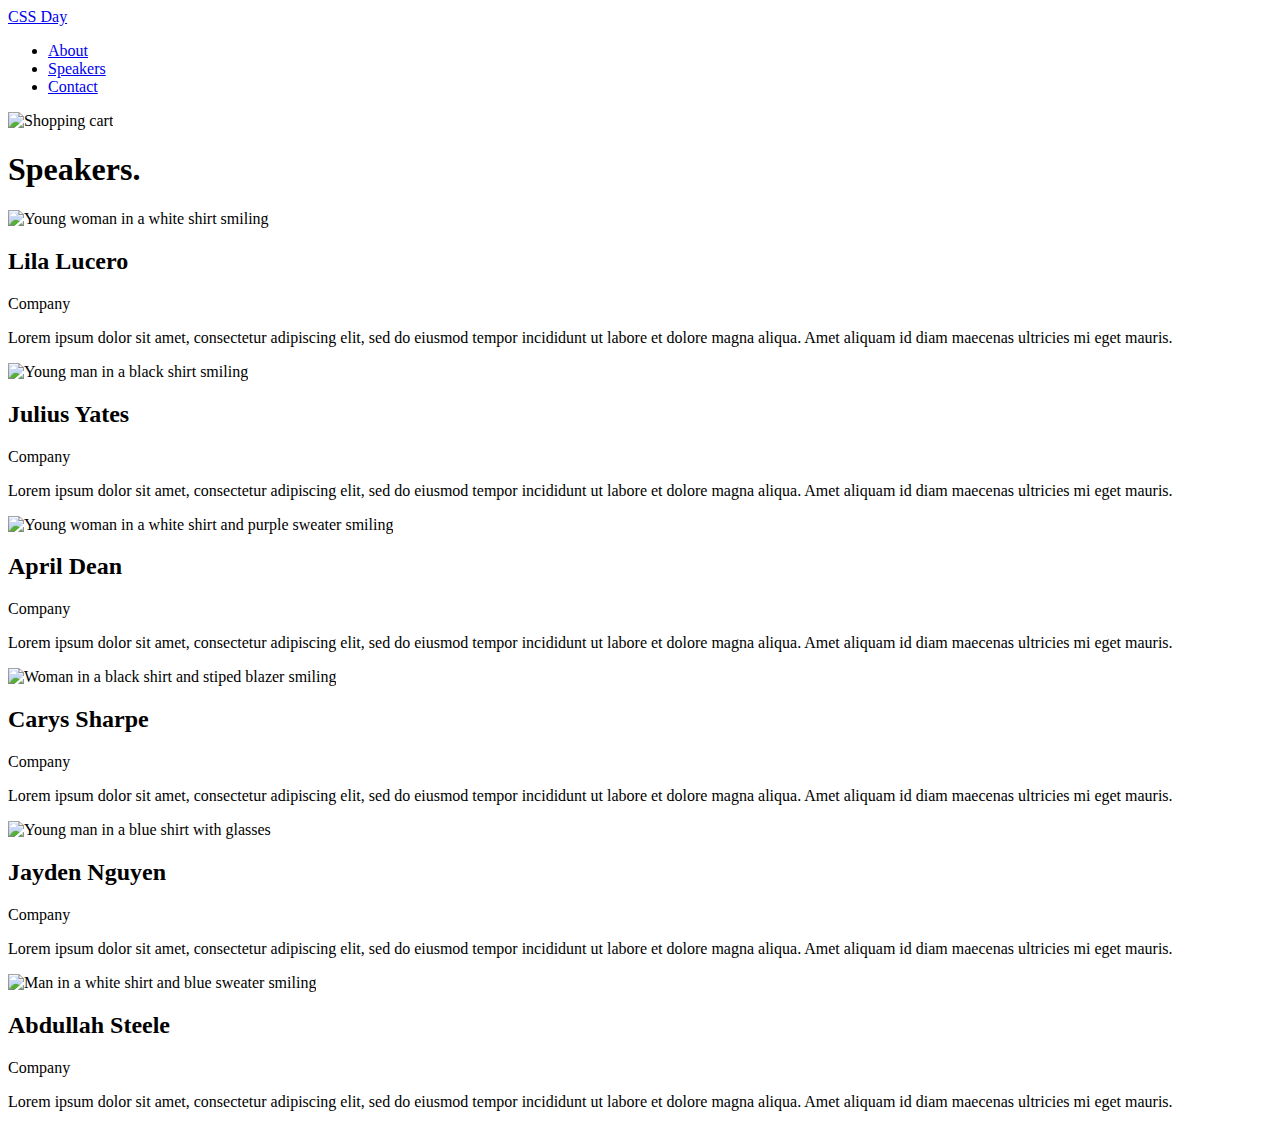
==== speakers.html @ 46b89c34 "Header layout and styling" ====
<!DOCTYPE html>
<html lang="en">

<head>
    <meta charset="UTF-8">
    <meta http-equiv="X-UA-Compatible" content="IE=edge">
    <meta name="viewport" content="width=device-width, initial-scale=1.0">
    <title>CSS Day Speakers</title>
</head>

<body>
    <header class="header">
        <a class="header__link" href="/">CSS Day</a>
        <nav class="nav">
            <ul class="nav__list">
                <li class="nav__list-item"><a href="#">About</a></li>
                <li class="nav__list-item"><a href="speakers.html">Speakers</a></li>
                <li class="nav__list-item"><a href="#">Contact</a></li>
            </ul>
        </nav>
        <img src="./icons/shopping-cart.svg" alt="Shopping cart">
    </header>
    <main>
        <h1>Speakers.</h1>
        <div>
            <img src="https://images.unsplash.com/photo-1611432579699-484f7990b127?ixlib=rb-4.0.3&ixid=MnwxMjA3fDB8MHxwaG90by1wYWdlfHx8fGVufDB8fHx8&auto=format&fit=crop&w=1770&q=80"
                alt="Young woman in a white shirt smiling">
            <h2>Lila Lucero</h2>
            <p>Company</p>
            <p>Lorem ipsum dolor sit amet, consectetur adipiscing elit, sed do eiusmod tempor incididunt ut labore et
                dolore magna aliqua. Amet aliquam id diam maecenas ultricies mi eget mauris.</p>
        </div>

        <div>
            <img src="https://images.unsplash.com/photo-1633332755192-727a05c4013d?ixlib=rb-4.0.3&ixid=MnwxMjA3fDB8MHxwaG90by1wYWdlfHx8fGVufDB8fHx8&auto=format&fit=crop&w=1180&q=80"
                alt="Young man in a black shirt smiling">
            <h2>Julius Yates</h2>
            <p>Company</p>
            <p>Lorem ipsum dolor sit amet, consectetur adipiscing elit, sed do eiusmod tempor incididunt ut labore et
                dolore magna aliqua. Amet aliquam id diam maecenas ultricies mi eget mauris.</p>
        </div>

        <div>
            <img src="https://images.unsplash.com/photo-1627161683077-e34782c24d81?ixlib=rb-4.0.3&ixid=MnwxMjA3fDB8MHxwaG90by1wYWdlfHx8fGVufDB8fHx8&auto=format&fit=crop&w=806&q=80"
                alt="Young woman in a white shirt and purple sweater smiling">
            <h2>April Dean</h2>
            <p>Company</p>
            <p>Lorem ipsum dolor sit amet, consectetur adipiscing elit, sed do eiusmod tempor incididunt ut labore et
                dolore magna aliqua. Amet aliquam id diam maecenas ultricies mi eget mauris.</p>
        </div>

        <div>
            <img src="https://images.unsplash.com/photo-1573497019940-1c28c88b4f3e?ixlib=rb-4.0.3&ixid=MnwxMjA3fDB8MHxwaG90by1wYWdlfHx8fGVufDB8fHx8&auto=format&fit=crop&w=774&q=80"
                alt="Woman in a black shirt and stiped blazer smiling">
            <h2>Carys Sharpe</h2>
            <p>Company</p>
            <p>Lorem ipsum dolor sit amet, consectetur adipiscing elit, sed do eiusmod tempor incididunt ut labore et
                dolore magna aliqua. Amet aliquam id diam maecenas ultricies mi eget mauris.</p>
        </div>

        <div>
            <img src="https://images.unsplash.com/photo-1540569014015-19a7be504e3a?ixlib=rb-4.0.3&ixid=MnwxMjA3fDB8MHxwaG90by1wYWdlfHx8fGVufDB8fHx8&auto=format&fit=crop&w=1035&q=80"
                alt="Young man in a blue shirt with glasses">
            <h2>Jayden Nguyen</h2>
            <p>Company</p>
            <p>Lorem ipsum dolor sit amet, consectetur adipiscing elit, sed do eiusmod tempor incididunt ut labore et
                dolore magna aliqua. Amet aliquam id diam maecenas ultricies mi eget mauris.</p>
        </div>

        <div>
            <img src="https://images.unsplash.com/photo-1629425733761-caae3b5f2e50?ixlib=rb-4.0.3&ixid=MnwxMjA3fDB8MHxwaG90by1wYWdlfHx8fGVufDB8fHx8&auto=format&fit=crop&w=774&q=80"
                alt="Man in a white shirt and blue sweater smiling">
            <h2>Abdullah Steele</h2>
            <p>Company</p>
            <p>Lorem ipsum dolor sit amet, consectetur adipiscing elit, sed do eiusmod tempor incididunt ut labore et
                dolore magna aliqua. Amet aliquam id diam maecenas ultricies mi eget mauris.</p>
        </div>
    </main>
</body>

</html>
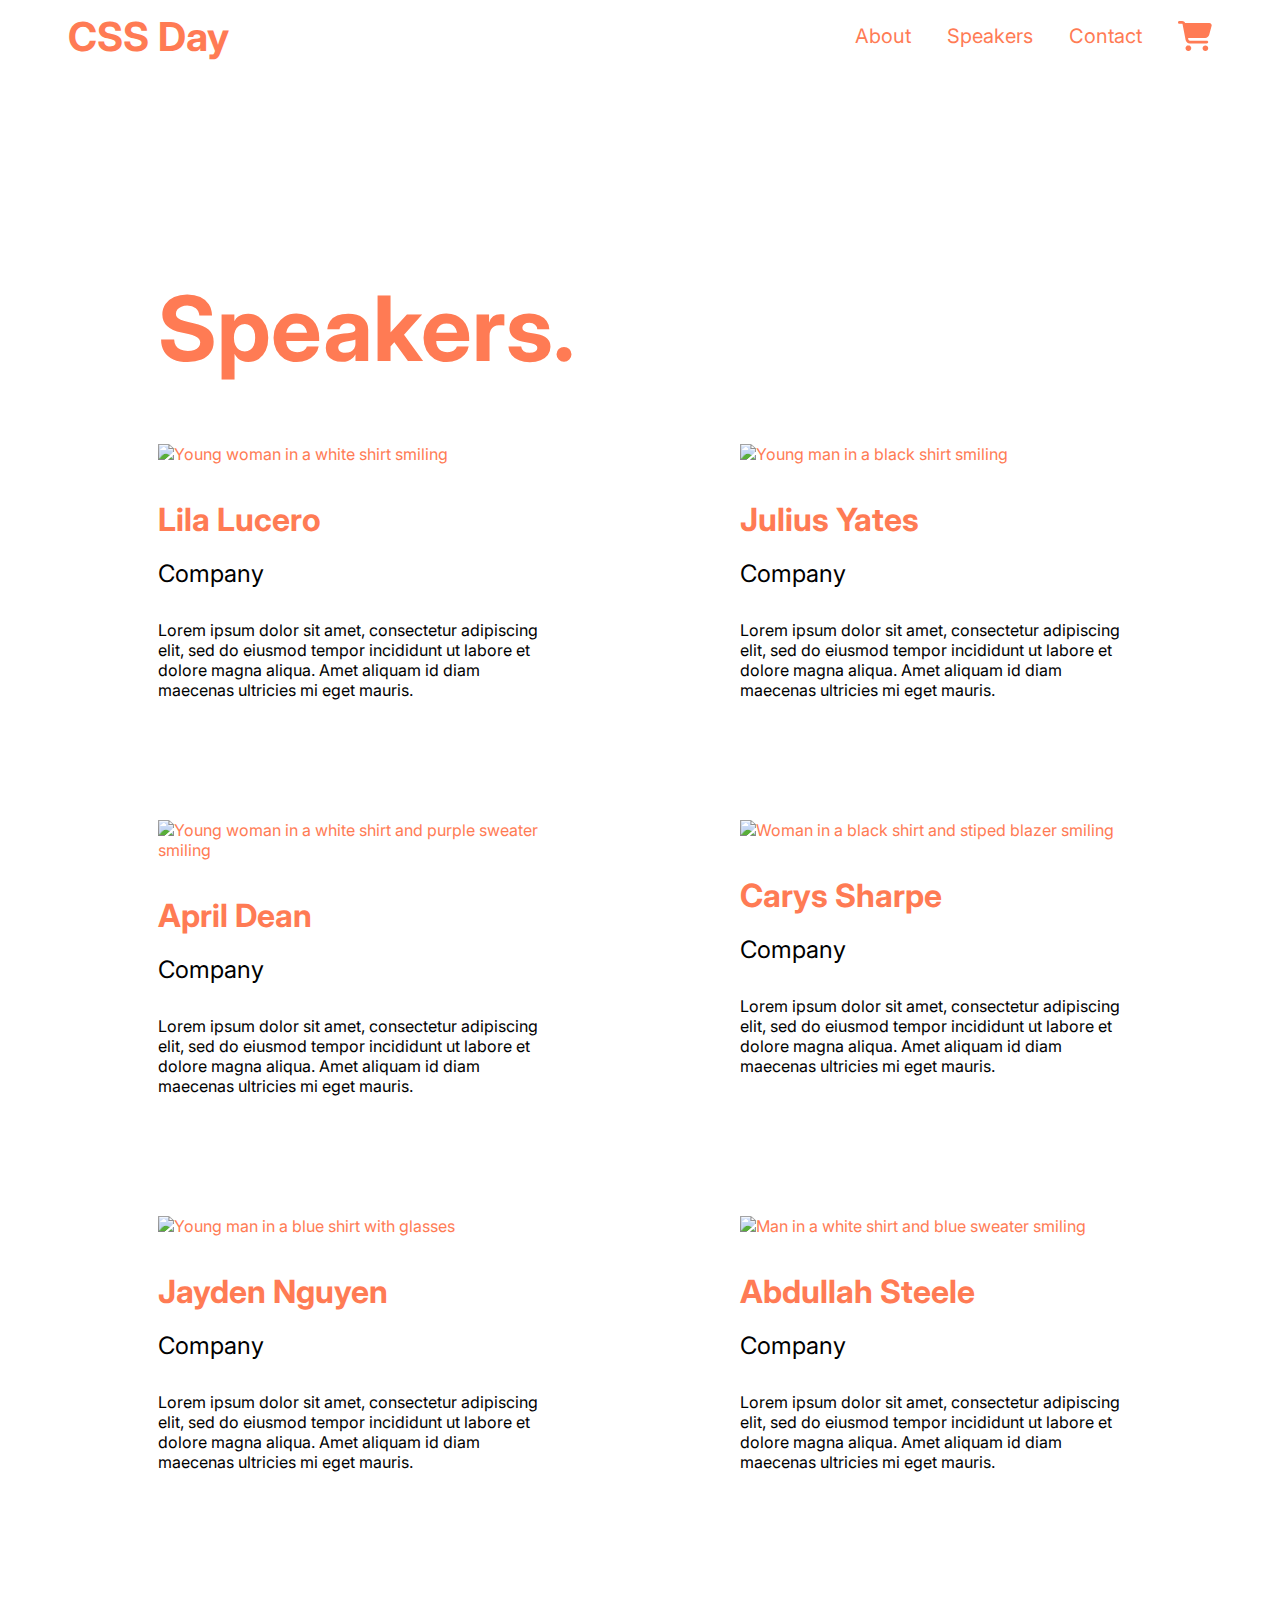
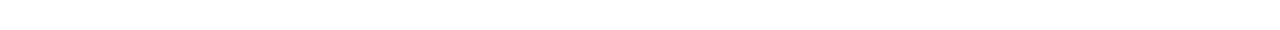
==== commit 1f082c36: "Add Responsive Layout" ====
--- a/speakers.html
+++ b/speakers.html
@@ -6,10 +6,31 @@
     <meta http-equiv="X-UA-Compatible" content="IE=edge">
     <meta name="viewport" content="width=device-width, initial-scale=1.0">
     <title>CSS Day Speakers</title>
+    <link href="https://fonts.googleapis.com/css2?family=Inter:wght@400;700&display=swap" rel="stylesheet">
+    <link rel="stylesheet" href="./styles/speakers.css">
 </head>
 
-<body>
+<body class="body body--secondary speakers">
     <header class="header">
+        <svg class="menu" width="33" height="36" viewBox="0 0 21 24" fill="none" xmlns="http://www.w3.org/2000/svg">
+            <path
+                d="M0 4.5C0 3.67031 0.670312 3 1.5 3H19.5C20.3297 3 21 3.67031 21 4.5C21 5.32969 20.3297 6 19.5 6H1.5C0.670312 6 0 5.32969 0 4.5ZM0 12C0 11.1703 0.670312 10.5 1.5 10.5H19.5C20.3297 10.5 21 11.1703 21 12C21 12.8297 20.3297 13.5 19.5 13.5H1.5C0.670312 13.5 0 12.8297 0 12ZM21 19.5C21 20.3297 20.3297 21 19.5 21H1.5C0.670312 21 0 20.3297 0 19.5C0 18.6703 0.670312 18 1.5 18H19.5C20.3297 18 21 18.6703 21 19.5Z"
+                fill="#FF7B54" />
+        </svg>
+
+        <svg class="close" width="30" height="34" viewBox="0 0 19 23" fill="none" xmlns="http://www.w3.org/2000/svg">
+            <g clip-path="url(#clip0_2_236)">
+                <path
+                    d="M18.2424 3.79587C18.7897 3.18493 18.7025 2.27751 18.0438 1.76989C17.385 1.26227 16.4065 1.34313 15.8591 1.95407L9.30048 9.25387L2.74181 1.95407C2.19445 1.34313 1.21598 1.26227 0.557204 1.76989C-0.101569 2.27751 -0.188759 3.18493 0.358604 3.79587L7.28056 11.5L0.358604 19.2041C-0.188759 19.815 -0.101569 20.7224 0.557204 21.23C1.21598 21.7377 2.19445 21.6568 2.74181 21.0459L9.30048 13.7461L15.8591 21.0459C16.4065 21.6568 17.385 21.7377 18.0438 21.23C18.7025 20.7224 18.7897 19.815 18.2424 19.2041L11.3204 11.5L18.2424 3.79587Z"
+                    fill="#FF7B54" />
+            </g>
+            <defs>
+                <clipPath id="clip0_2_236">
+                    <rect width="18.6006" height="23" fill="white" />
+                </clipPath>
+            </defs>
+        </svg>
+
         <a class="header__link" href="/">CSS Day</a>
         <nav class="nav">
             <ul class="nav__list">
@@ -18,64 +39,93 @@
                 <li class="nav__list-item"><a href="#">Contact</a></li>
             </ul>
         </nav>
-        <img src="./icons/shopping-cart.svg" alt="Shopping cart">
+        <svg class="shopping-cart-icon--primary" width="34" height="30" viewBox="0 0 34 30" fill="none"
+            xmlns="http://www.w3.org/2000/svg">
+            <g clip-path="url(#clip0_5_286)">
+                <path
+                    d="M0 1.40625C0 0.626953 0.631597 0 1.41667 0H4.10243C5.40104 0 6.55208 0.75 7.08924 1.875H31.3497C32.9021 1.875 34.0354 3.33984 33.6281 4.82813L31.208 13.752C30.7062 15.5918 29.024 16.875 27.1056 16.875H10.076L10.3948 18.5449C10.5247 19.207 11.109 19.6875 11.7878 19.6875H28.8056C29.5906 19.6875 30.2222 20.3145 30.2222 21.0938C30.2222 21.873 29.5906 22.5 28.8056 22.5H11.7878C9.74549 22.5 7.99236 21.0586 7.61458 19.0723L4.56875 3.19336C4.52743 2.9707 4.33264 2.8125 4.10243 2.8125H1.41667C0.631597 2.8125 0 2.18555 0 1.40625ZM7.55556 27.1875C7.55556 26.8182 7.62884 26.4524 7.77123 26.1112C7.91362 25.77 8.12232 25.4599 8.38542 25.1988C8.64852 24.9376 8.96086 24.7304 9.30462 24.5891C9.64837 24.4477 10.0168 24.375 10.3889 24.375C10.761 24.375 11.1294 24.4477 11.4732 24.5891C11.8169 24.7304 12.1293 24.9376 12.3924 25.1988C12.6555 25.4599 12.8642 25.77 13.0065 26.1112C13.1489 26.4524 13.2222 26.8182 13.2222 27.1875C13.2222 27.5568 13.1489 27.9226 13.0065 28.2638C12.8642 28.605 12.6555 28.9151 12.3924 29.1762C12.1293 29.4374 11.8169 29.6446 11.4732 29.7859C11.1294 29.9273 10.761 30 10.3889 30C10.0168 30 9.64837 29.9273 9.30462 29.7859C8.96086 29.6446 8.64852 29.4374 8.38542 29.1762C8.12232 28.9151 7.91362 28.605 7.77123 28.2638C7.62884 27.9226 7.55556 27.5568 7.55556 27.1875ZM27.3889 24.375C28.1403 24.375 28.861 24.6713 29.3924 25.1988C29.9237 25.7262 30.2222 26.4416 30.2222 27.1875C30.2222 27.9334 29.9237 28.6488 29.3924 29.1762C28.861 29.7037 28.1403 30 27.3889 30C26.6374 30 25.9168 29.7037 25.3854 29.1762C24.8541 28.6488 24.5556 27.9334 24.5556 27.1875C24.5556 26.4416 24.8541 25.7262 25.3854 25.1988C25.9168 24.6713 26.6374 24.375 27.3889 24.375Z"
+                    fill="white" />
+            </g>
+            <defs>
+                <clipPath id="clip0_5_286">
+                    <rect width="34" height="30" fill="white" />
+                </clipPath>
+            </defs>
+        </svg>
+
     </header>
-    <main>
-        <h1>Speakers.</h1>
-        <div>
-            <img src="https://images.unsplash.com/photo-1611432579699-484f7990b127?ixlib=rb-4.0.3&ixid=MnwxMjA3fDB8MHxwaG90by1wYWdlfHx8fGVufDB8fHx8&auto=format&fit=crop&w=1770&q=80"
-                alt="Young woman in a white shirt smiling">
-            <h2>Lila Lucero</h2>
-            <p>Company</p>
-            <p>Lorem ipsum dolor sit amet, consectetur adipiscing elit, sed do eiusmod tempor incididunt ut labore et
-                dolore magna aliqua. Amet aliquam id diam maecenas ultricies mi eget mauris.</p>
-        </div>
+    <main class="main">
+        <h1 class="main__title">Speakers.</h1>
+        <div class="speakers__wrapper">
 
-        <div>
-            <img src="https://images.unsplash.com/photo-1633332755192-727a05c4013d?ixlib=rb-4.0.3&ixid=MnwxMjA3fDB8MHxwaG90by1wYWdlfHx8fGVufDB8fHx8&auto=format&fit=crop&w=1180&q=80"
-                alt="Young man in a black shirt smiling">
-            <h2>Julius Yates</h2>
-            <p>Company</p>
-            <p>Lorem ipsum dolor sit amet, consectetur adipiscing elit, sed do eiusmod tempor incididunt ut labore et
-                dolore magna aliqua. Amet aliquam id diam maecenas ultricies mi eget mauris.</p>
-        </div>
+            <div class="speaker__wrapper">
+                <img class="speaker__photo"
+                    src="https://images.unsplash.com/photo-1611432579699-484f7990b127?ixlib=rb-4.0.3&ixid=MnwxMjA3fDB8MHxwaG90by1wYWdlfHx8fGVufDB8fHx8&auto=format&fit=crop&w=1770&q=80"
+                    alt="Young woman in a white shirt smiling">
+                <h2 class="speaker__name">Lila Lucero</h2>
+                <p class="speaker__company">Company</p>
+                <p class="speaker__bio">Lorem ipsum dolor sit amet, consectetur adipiscing elit, sed do eiusmod tempor
+                    incididunt ut labore et
+                    dolore magna aliqua. Amet aliquam id diam maecenas ultricies mi eget mauris.</p>
+            </div>
 
-        <div>
-            <img src="https://images.unsplash.com/photo-1627161683077-e34782c24d81?ixlib=rb-4.0.3&ixid=MnwxMjA3fDB8MHxwaG90by1wYWdlfHx8fGVufDB8fHx8&auto=format&fit=crop&w=806&q=80"
-                alt="Young woman in a white shirt and purple sweater smiling">
-            <h2>April Dean</h2>
-            <p>Company</p>
-            <p>Lorem ipsum dolor sit amet, consectetur adipiscing elit, sed do eiusmod tempor incididunt ut labore et
-                dolore magna aliqua. Amet aliquam id diam maecenas ultricies mi eget mauris.</p>
-        </div>
+            <div class="speaker__wrapper">
+                <img class="speaker__photo"
+                    src="https://images.unsplash.com/photo-1633332755192-727a05c4013d?ixlib=rb-4.0.3&ixid=MnwxMjA3fDB8MHxwaG90by1wYWdlfHx8fGVufDB8fHx8&auto=format&fit=crop&w=1180&q=80"
+                    alt="Young man in a black shirt smiling">
+                <h2 class="speaker__name">Julius Yates</h2>
+                <p class="speaker__company">Company</p>
+                <p class="speaker__bio">Lorem ipsum dolor sit amet, consectetur adipiscing elit, sed do eiusmod tempor
+                    incididunt ut labore et
+                    dolore magna aliqua. Amet aliquam id diam maecenas ultricies mi eget mauris.</p>
+            </div>
 
-        <div>
-            <img src="https://images.unsplash.com/photo-1573497019940-1c28c88b4f3e?ixlib=rb-4.0.3&ixid=MnwxMjA3fDB8MHxwaG90by1wYWdlfHx8fGVufDB8fHx8&auto=format&fit=crop&w=774&q=80"
-                alt="Woman in a black shirt and stiped blazer smiling">
-            <h2>Carys Sharpe</h2>
-            <p>Company</p>
-            <p>Lorem ipsum dolor sit amet, consectetur adipiscing elit, sed do eiusmod tempor incididunt ut labore et
-                dolore magna aliqua. Amet aliquam id diam maecenas ultricies mi eget mauris.</p>
-        </div>
+            <div class="speaker__wrapper">
+                <img class="speaker__photo speaker__photo--top"
+                    src="https://images.unsplash.com/photo-1627161683077-e34782c24d81?ixlib=rb-4.0.3&ixid=MnwxMjA3fDB8MHxwaG90by1wYWdlfHx8fGVufDB8fHx8&auto=format&fit=crop&w=806&q=80"
+                    alt="Young woman in a white shirt and purple sweater smiling">
+                <h2 class="speaker__name">April Dean</h2>
+                <p class="speaker__company">Company</p>
+                <p class="speaker__bio">Lorem ipsum dolor sit amet, consectetur adipiscing elit, sed do eiusmod tempor
+                    incididunt ut labore et
+                    dolore magna aliqua. Amet aliquam id diam maecenas ultricies mi eget mauris.</p>
+            </div>
 
-        <div>
-            <img src="https://images.unsplash.com/photo-1540569014015-19a7be504e3a?ixlib=rb-4.0.3&ixid=MnwxMjA3fDB8MHxwaG90by1wYWdlfHx8fGVufDB8fHx8&auto=format&fit=crop&w=1035&q=80"
-                alt="Young man in a blue shirt with glasses">
-            <h2>Jayden Nguyen</h2>
-            <p>Company</p>
-            <p>Lorem ipsum dolor sit amet, consectetur adipiscing elit, sed do eiusmod tempor incididunt ut labore et
-                dolore magna aliqua. Amet aliquam id diam maecenas ultricies mi eget mauris.</p>
-        </div>
+            <div class="speaker__wrapper">
+                <img class="speaker__photo"
+                    src="https://images.unsplash.com/photo-1573497019940-1c28c88b4f3e?ixlib=rb-4.0.3&ixid=MnwxMjA3fDB8MHxwaG90by1wYWdlfHx8fGVufDB8fHx8&auto=format&fit=crop&w=774&q=80"
+                    alt="Woman in a black shirt and stiped blazer smiling">
+                <h2 class="speaker__name">Carys Sharpe</h2>
+                <p class="speaker__company">Company</p>
+                <p class="speaker__bio">Lorem ipsum dolor sit amet, consectetur adipiscing elit, sed do eiusmod tempor
+                    incididunt ut labore et
+                    dolore magna aliqua. Amet aliquam id diam maecenas ultricies mi eget mauris.</p>
+            </div>
 
-        <div>
-            <img src="https://images.unsplash.com/photo-1629425733761-caae3b5f2e50?ixlib=rb-4.0.3&ixid=MnwxMjA3fDB8MHxwaG90by1wYWdlfHx8fGVufDB8fHx8&auto=format&fit=crop&w=774&q=80"
-                alt="Man in a white shirt and blue sweater smiling">
-            <h2>Abdullah Steele</h2>
-            <p>Company</p>
-            <p>Lorem ipsum dolor sit amet, consectetur adipiscing elit, sed do eiusmod tempor incididunt ut labore et
-                dolore magna aliqua. Amet aliquam id diam maecenas ultricies mi eget mauris.</p>
+            <div class="speaker__wrapper">
+                <img class="speaker__photo"
+                    src="https://images.unsplash.com/photo-1540569014015-19a7be504e3a?ixlib=rb-4.0.3&ixid=MnwxMjA3fDB8MHxwaG90by1wYWdlfHx8fGVufDB8fHx8&auto=format&fit=crop&w=1035&q=80"
+                    alt="Young man in a blue shirt with glasses">
+                <h2 class="speaker__name">Jayden Nguyen</h2>
+                <p class="speaker__company">Company</p>
+                <p class="speaker__bio">Lorem ipsum dolor sit amet, consectetur adipiscing elit, sed do eiusmod tempor
+                    incididunt ut labore et
+                    dolore magna aliqua. Amet aliquam id diam maecenas ultricies mi eget mauris.</p>
+            </div>
+
+            <div class="speaker__wrapper">
+                <img class="speaker__photo speaker__photo--top"
+                    src="https://images.unsplash.com/photo-1629425733761-caae3b5f2e50?ixlib=rb-4.0.3&ixid=MnwxMjA3fDB8MHxwaG90by1wYWdlfHx8fGVufDB8fHx8&auto=format&fit=crop&w=774&q=80"
+                    alt="Man in a white shirt and blue sweater smiling">
+                <h2 class="speaker__name">Abdullah Steele</h2>
+                <p class="speaker__company">Company</p>
+                <p class="speaker__bio">Lorem ipsum dolor sit amet, consectetur adipiscing elit, sed do eiusmod tempor
+                    incididunt ut labore et
+                    dolore magna aliqua. Amet aliquam id diam maecenas ultricies mi eget mauris.</p>
+            </div>
         </div>
     </main>
+    <script src="./index.js"></script>
 </body>
 
 </html>--- a/styles/speakers.css
+++ b/styles/speakers.css
@@ -0,0 +1,62 @@
+@import url(base.css);
+
+.speakers .main__title {
+    font-size: 90px;
+}
+
+.shopping-cart-icon--primary g path {
+    fill: var(--color-primary);
+}
+
+.speakers__wrapper {
+    display: grid;
+    grid-template-columns: repeat(2, 1fr);
+    column-gap: 200px;
+    row-gap: 120px;
+}
+
+.speaker__wrapper {
+    max-width: 460px;
+}
+
+.speaker__photo {
+    width: 310px;
+    height: 310px;
+    object-fit: cover;
+    margin-bottom: 36px;
+}
+
+.speaker__photo--top {
+    object-position: top;
+}
+
+.speaker__name {
+    font-size: 32px;
+    margin-bottom: 20px;
+}
+
+.speaker__company {
+    font-size: 24px;
+    margin-bottom: 32px;
+}
+
+.company__bio {
+    font-size: 20px;
+}
+
+.speaker__company,
+.speaker__bio {
+    color: var(--color-text-on-secondary);
+}
+
+@media (width < 1000px) {
+    .speakers__wrapper {
+        grid-template-columns: 1fr;
+    }
+}
+
+@media (width < 840px) {
+    .nav {
+        background-color: var(--color-text-on-primary);
+    }
+}
